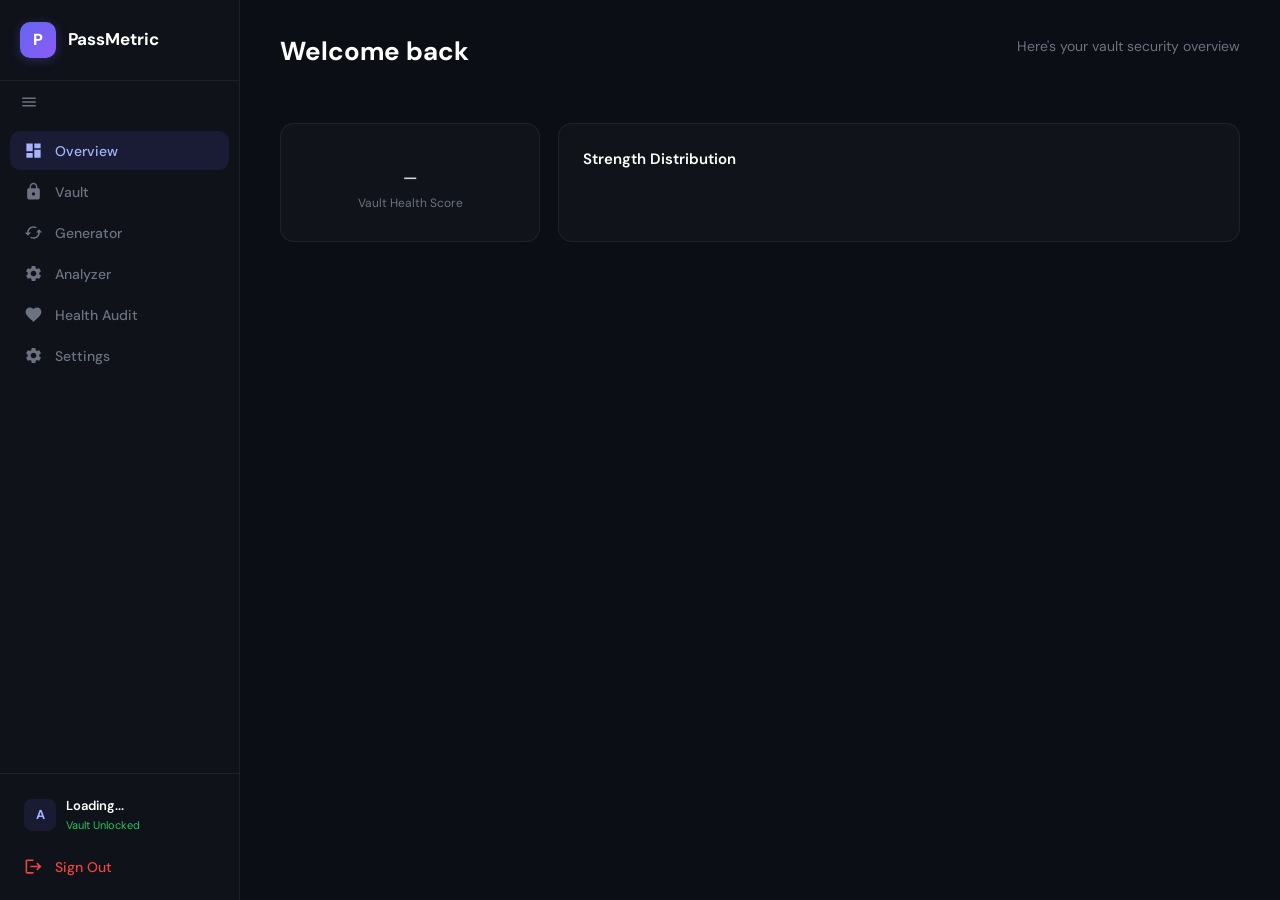
==== dashboard.html @ 85675482 "Add files via upload" ====
<!DOCTYPE html>
<html lang="en">
<head>
    <meta charset="UTF-8">
    <meta name="viewport" content="width=device-width, initial-scale=1.0">
    <title>PassMetric — Dashboard</title>
    <link rel="preconnect" href="https://fonts.googleapis.com">
    <link href="https://fonts.googleapis.com/css2?family=DM+Sans:ital,opsz,wght@0,9..40,300;0,9..40,400;0,9..40,500;0,9..40,600;0,9..40,700;0,9..40,800&family=JetBrains+Mono:wght@400;500;600&display=swap" rel="stylesheet">
    <link rel="stylesheet" href="dashboard.css">
</head>
<body>

    <!-- ═══════════════ SIDEBAR ═══════════════ -->
    <aside class="sidebar" id="sidebar">
        <div class="sidebar-logo">
            <div class="logo-icon">P</div>
            <span class="logo-text">PassMetric</span>
        </div>

        <button class="sidebar-toggle" id="sidebar-toggle" title="Toggle sidebar">
            <svg viewBox="0 0 24 24" width="18" height="18" fill="currentColor">
                <path d="M3 18h18v-2H3v2zm0-5h18v-2H3v2zm0-7v2h18V6H3z"/>
            </svg>
        </button>

        <nav class="sidebar-nav" id="sidebar-nav">
            <button class="nav-btn active" data-page="overview">
                <svg viewBox="0 0 24 24" width="19" height="19" fill="currentColor"><path d="M3 13h8V3H3v10zm0 8h8v-6H3v6zm10 0h8V11h-8v10zm0-18v6h8V3h-8z"/></svg>
                <span>Overview</span>
            </button>
            <button class="nav-btn" data-page="vault">
                <svg viewBox="0 0 24 24" width="19" height="19" fill="currentColor"><path d="M18 8h-1V6c0-2.76-2.24-5-5-5S7 3.24 7 6v2H6c-1.1 0-2 .9-2 2v10c0 1.1.9 2 2 2h12c1.1 0 2-.9 2-2V10c0-1.1-.9-2-2-2zm-6 9c-1.1 0-2-.9-2-2s.9-2 2-2 2 .9 2 2-.9 2-2 2zm3.1-9H8.9V6c0-1.71 1.39-3.1 3.1-3.1 1.71 0 3.1 1.39 3.1 3.1v2z"/></svg>
                <span>Vault</span>
            </button>
            <button class="nav-btn" data-page="generator">
                <svg viewBox="0 0 24 24" width="19" height="19" fill="currentColor"><path d="M19 8l-4 4h3c0 3.31-2.69 6-6 6-1.01 0-1.97-.25-2.8-.7l-1.46 1.46C8.97 19.54 10.43 20 12 20c4.42 0 8-3.58 8-8h3l-4-4zM6 12c0-3.31 2.69-6 6-6 1.01 0 1.97.25 2.8.7l1.46-1.46C15.03 4.46 13.57 4 12 4c-4.42 0-8 3.58-8 8H1l4 4 4-4H6z"/></svg>
                <span>Generator</span>
            </button>
            <button class="nav-btn" data-page="analyzer">
                <svg viewBox="0 0 24 24" width="19" height="19" fill="currentColor"><path d="M19.14 12.94c.04-.3.06-.61.06-.94 0-.32-.02-.64-.07-.94l2.03-1.58a.49.49 0 00.12-.61l-1.92-3.32a.49.49 0 00-.59-.22l-2.39.96c-.5-.38-1.03-.7-1.62-.94l-.36-2.54a.484.484 0 00-.48-.41h-3.84c-.24 0-.43.17-.47.41l-.36 2.54c-.59.24-1.13.57-1.62.94l-2.39-.96c-.22-.08-.47 0-.59.22L2.74 8.87c-.12.21-.08.47.12.61l2.03 1.58c-.05.3-.07.62-.07.94s.02.64.07.94l-2.03 1.58a.49.49 0 00-.12.61l1.92 3.32c.12.22.37.29.59.22l2.39-.96c.5.38 1.03.7 1.62.94l.36 2.54c.05.24.24.41.48.41h3.84c.24 0 .44-.17.47-.41l.36-2.54c.59-.24 1.13-.56 1.62-.94l2.39.96c.22.08.47 0 .59-.22l1.92-3.32c.12-.22.07-.47-.12-.61l-2.01-1.58zM12 15.6c-1.98 0-3.6-1.62-3.6-3.6s1.62-3.6 3.6-3.6 3.6 1.62 3.6 3.6-1.62 3.6-3.6 3.6z"/></svg>
                <span>Analyzer</span>
            </button>
            <button class="nav-btn" data-page="health">
                <svg viewBox="0 0 24 24" width="19" height="19" fill="currentColor"><path d="M12 21.35l-1.45-1.32C5.4 15.36 2 12.28 2 8.5 2 5.42 4.42 3 7.5 3c1.74 0 3.41.81 4.5 2.09C13.09 3.81 14.76 3 16.5 3 19.58 3 22 5.42 22 8.5c0 3.78-3.4 6.86-8.55 11.54L12 21.35z"/></svg>
                <span>Health Audit</span>
            </button>
            <button class="nav-btn" data-page="settings">
                <svg viewBox="0 0 24 24" width="19" height="19" fill="currentColor"><path d="M19.14 12.94c.04-.3.06-.61.06-.94 0-.32-.02-.64-.07-.94l2.03-1.58a.49.49 0 00.12-.61l-1.92-3.32a.49.49 0 00-.59-.22l-2.39.96c-.5-.38-1.03-.7-1.62-.94l-.36-2.54a.484.484 0 00-.48-.41h-3.84c-.24 0-.43.17-.47.41l-.36 2.54c-.59.24-1.13.57-1.62.94l-2.39-.96c-.22-.08-.47 0-.59.22L2.74 8.87c-.12.21-.08.47.12.61l2.03 1.58c-.05.3-.07.62-.07.94s.02.64.07.94l-2.03 1.58a.49.49 0 00-.12.61l1.92 3.32c.12.22.37.29.59.22l2.39-.96c.5.38 1.03.7 1.62.94l.36 2.54c.05.24.24.41.48.41h3.84c.24 0 .44-.17.47-.41l.36-2.54c.59-.24 1.13-.56 1.62-.94l2.39.96c.22.08.47 0 .59-.22l1.92-3.32c.12-.22.07-.47-.12-.61l-2.01-1.58zM12 15.6c-1.98 0-3.6-1.62-3.6-3.6s1.62-3.6 3.6-3.6 3.6 1.62 3.6 3.6-1.62 3.6-3.6 3.6z"/></svg>
                <span>Settings</span>
            </button>
        </nav>

        <div class="sidebar-footer">
            <div class="user-info" id="user-info">
                <div class="user-avatar" id="user-avatar">A</div>
                <div class="user-details">
                    <span class="user-email" id="user-email">Loading...</span>
                    <span class="user-status">Vault Unlocked</span>
                </div>
            </div>
            <button class="nav-btn signout-btn" id="signout-btn">
                <svg viewBox="0 0 24 24" width="19" height="19" fill="currentColor"><path d="M17 7l-1.41 1.41L18.17 11H8v2h10.17l-2.58 2.58L17 17l5-5zM4 5h8V3H4c-1.1 0-2 .9-2 2v14c0 1.1.9 2 2 2h8v-2H4V5z"/></svg>
                <span>Sign Out</span>
            </button>
        </div>
    </aside>


    <!-- ═══════════════ MAIN CONTENT ═══════════════ -->
    <main class="main-content" id="main-content">

        <!-- ─── OVERVIEW PAGE ─── -->
        <section class="page active" id="page-overview">
            <div class="page-header">
                <h2>Welcome back</h2>
                <p class="page-subtitle">Here's your vault security overview</p>
            </div>

            <div class="stats-grid" id="overview-stats">
                <!-- Filled by JS -->
            </div>

            <div class="overview-body">
                <div class="card health-ring-card">
                    <div class="score-ring-wrap" id="overview-ring">
                        <!-- SVG ring injected by JS -->
                    </div>
                    <div class="ring-label" id="overview-ring-label">—</div>
                    <div class="ring-sublabel">Vault Health Score</div>
                </div>

                <div class="card distribution-card">
                    <h4 class="card-title">Strength Distribution</h4>
                    <div id="overview-distribution">
                        <!-- Filled by JS -->
                    </div>
                    <div class="alert-box" id="overview-alert"></div>
                </div>
            </div>
        </section>


        <!-- ─── VAULT PAGE ─── -->
        <section class="page" id="page-vault">
            <div class="page-header">
                <div>
                    <h2>Password Vault</h2>
                    <p class="page-subtitle" id="vault-count">0 stored credentials</p>
                </div>
                <button class="btn btn-primary" id="vault-add-btn">
                    <svg viewBox="0 0 24 24" width="16" height="16" fill="currentColor"><path d="M19 13h-6v6h-2v-6H5v-2h6V5h2v6h6v2z"/></svg>
                    Add Password
                </button>
            </div>

            <div class="search-bar">
                <svg class="search-icon" viewBox="0 0 24 24" width="16" height="16" fill="currentColor"><path d="M15.5 14h-.79l-.28-.27C15.41 12.59 16 11.11 16 9.5 16 5.91 13.09 3 9.5 3S3 5.91 3 9.5 5.91 16 9.5 16c1.61 0 3.09-.59 4.23-1.57l.27.28v.79l5 4.99L20.49 19l-4.99-5zm-6 0C7.01 14 5 11.99 5 9.5S7.01 5 9.5 5 14 7.01 14 9.5 11.99 14 9.5 14z"/></svg>
                <input type="text" id="vault-search" placeholder="Search vault..." autocomplete="off">
            </div>

            <div class="entry-list" id="vault-list">
                <!-- Filled by JS -->
            </div>
        </section>


        <!-- ─── GENERATOR PAGE ─── -->
        <section class="page" id="page-generator">
            <div class="page-header">
                <h2>Password Generator</h2>
                <p class="page-subtitle">Generate cryptographically secure passwords</p>
            </div>

            <div class="gen-mode-toggle">
                <button class="mode-btn active" data-mode="password">Password</button>
                <button class="mode-btn" data-mode="passphrase">Passphrase</button>
            </div>

            <div class="card gen-output-card">
                <div class="gen-output" id="gen-output">—</div>
                <div class="strength-bar-wrap" id="gen-strength-bar"></div>
                <div class="gen-output-footer">
                    <span class="gen-strength-label" id="gen-strength-label">—</span>
                    <div class="gen-actions">
                        <button class="btn btn-secondary btn-sm" id="gen-copy-btn">
                            <svg viewBox="0 0 24 24" width="14" height="14" fill="currentColor"><path d="M16 1H4c-1.1 0-2 .9-2 2v14h2V3h12V1zm3 4H8c-1.1 0-2 .9-2 2v14c0 1.1.9 2 2 2h11c1.1 0 2-.9 2-2V7c0-1.1-.9-2-2-2zm0 16H8V7h11v14z"/></svg>
                            Copy
                        </button>
                        <button class="btn btn-primary btn-sm" id="gen-regen-btn">
                            <svg viewBox="0 0 24 24" width="14" height="14" fill="currentColor"><path d="M19 8l-4 4h3c0 3.31-2.69 6-6 6-1.01 0-1.97-.25-2.8-.7l-1.46 1.46C8.97 19.54 10.43 20 12 20c4.42 0 8-3.58 8-8h3l-4-4zM6 12c0-3.31 2.69-6 6-6 1.01 0 1.97.25 2.8.7l1.46-1.46C15.03 4.46 13.57 4 12 4c-4.42 0-8 3.58-8 8H1l4 4 4-4H6z"/></svg>
                            Regenerate
                        </button>
                    </div>
                </div>
            </div>

            <!-- Password options -->
            <div class="card gen-options" id="gen-password-opts">
                <h4 class="card-title">Options</h4>
                <div class="range-row">
                    <span class="range-label">Length</span>
                    <span class="range-value" id="gen-length-val">16</span>
                </div>
                <input type="range" id="gen-length" min="8" max="64" value="16" class="range-input">
                <label class="checkbox-row"><input type="checkbox" id="gen-upper" checked> Uppercase (A–Z)</label>
                <label class="checkbox-row"><input type="checkbox" id="gen-lower" checked> Lowercase (a–z)</label>
                <label class="checkbox-row"><input type="checkbox" id="gen-digits" checked> Digits (0–9)</label>
                <label class="checkbox-row"><input type="checkbox" id="gen-symbols" checked> Symbols (!@#$)</label>
                <button class="btn btn-primary btn-block" id="gen-go-password">Generate Password</button>
            </div>

            <!-- Passphrase options -->
            <div class="card gen-options hidden" id="gen-passphrase-opts">
                <h4 class="card-title">Options</h4>
                <div class="range-row">
                    <span class="range-label">Word Count</span>
                    <span class="range-value" id="gen-words-val">4</span>
                </div>
                <input type="range" id="gen-words" min="3" max="8" value="4" class="range-input">
                <div class="field">
                    <label class="field-label">Separator</label>
                    <input type="text" id="gen-separator" value="-" class="field-input field-input-sm">
                </div>
                <label class="checkbox-row"><input type="checkbox" id="gen-capitalize" checked> Capitalize Words</label>
                <label class="checkbox-row"><input type="checkbox" id="gen-addnum" checked> Append Number</label>
                <button class="btn btn-primary btn-block" id="gen-go-passphrase">Generate Passphrase</button>
            </div>
        </section>


        <!-- ─── ANALYZER PAGE ─── -->
        <section class="page" id="page-analyzer">
            <div class="page-header">
                <h2>Password Analyzer</h2>
                <p class="page-subtitle">Test any password's strength with rule-based &amp; ML analysis</p>
            </div>

            <div class="analyzer-input-row">
                <input type="text" id="analyzer-input" placeholder="Enter a password to analyze..." class="analyzer-field" autocomplete="off">
                <button class="btn btn-primary" id="analyzer-go-btn">Analyze</button>
            </div>

            <div id="analyzer-results" class="hidden">
                <div class="analyzer-body">
                    <div class="card analyzer-ring-card">
                        <div class="score-ring-wrap" id="analyzer-ring"></div>
                        <div class="ring-label" id="analyzer-ring-label">—</div>
                        <div class="analyzer-stats" id="analyzer-stats"></div>
                    </div>
                    <div class="analyzer-feedback" id="analyzer-feedback"></div>
                </div>
            </div>
        </section>


        <!-- ─── HEALTH AUDIT PAGE ─── -->
        <section class="page" id="page-health">
            <div class="page-header">
                <h2>Health Audit</h2>
                <p class="page-subtitle">Security assessment of all vault passwords</p>
            </div>

            <div class="stats-grid stats-grid-3" id="health-stats"></div>

            <div class="card audit-table-card">
                <div class="audit-table-header">
                    <span>Website</span>
                    <span>Username</span>
                    <span>Score</span>
                    <span>Strength</span>
                </div>
                <div id="audit-table-body"></div>
            </div>
        </section>


        <!-- ─── SETTINGS PAGE ─── -->
        <section class="page" id="page-settings">
            <div class="page-header">
                <h2>Settings</h2>
                <p class="page-subtitle">Manage your account and security preferences</p>
            </div>

            <!-- Account -->
            <div class="card settings-section">
                <h4 class="card-title">Account</h4>
                <div class="field">
                    <label class="field-label">Email Address</label>
                    <input type="email" id="settings-email" class="field-input" placeholder="your@email.com">
                </div>
                <button class="btn btn-secondary btn-sm" id="settings-email-btn">Update Email</button>
            </div>

            <!-- Master password -->
            <div class="card settings-section">
                <h4 class="card-title">Change Master Password</h4>
                <div class="field">
                    <label class="field-label">Current Master Password</label>
                    <input type="password" id="settings-cur-pwd" class="field-input">
                </div>
                <div class="field">
                    <label class="field-label">New Master Password</label>
                    <input type="password" id="settings-new-pwd" class="field-input">
                </div>
                <div class="field">
                    <label class="field-label">Confirm New Password</label>
                    <input type="password" id="settings-confirm-pwd" class="field-input">
                </div>
                <button class="btn btn-primary" id="settings-pwd-btn">Update Password</button>
            </div>

            <!-- Security -->
            <div class="card settings-section">
                <h4 class="card-title">Security</h4>
                <div class="field">
                    <label class="field-label">Auto-lock Vault</label>
                    <select id="settings-autolock" class="field-select">
                        <option value="5">5 minutes</option>
                        <option value="15" selected>15 minutes</option>
                        <option value="30">30 minutes</option>
                        <option value="60">1 hour</option>
                        <option value="never">Never</option>
                    </select>
                </div>
                <div class="field">
                    <label class="field-label">Clear Clipboard After</label>
                    <select id="settings-clipboard" class="field-select">
                        <option value="10">10 seconds</option>
                        <option value="30" selected>30 seconds</option>
                        <option value="60">60 seconds</option>
                        <option value="never">Never</option>
                    </select>
                </div>
            </div>

    
            <!-- Danger zone -->
            <div class="card settings-section danger-zone">
                <h4 class="card-title danger-title">Danger Zone</h4>
                <p class="settings-desc">Permanently delete your account and all vault data. This action cannot be undone.</p>
                <button class="btn btn-danger btn-sm" id="settings-delete-btn">Delete Account</button>
                <button class="btn btn-danger btn-sm" id="settings-clear-btn">Clear Vaults</button>
            </div>
        </section>

    </main>


    <!-- ═══════════════ MODALS ═══════════════ -->

    <!-- Add / Edit entry modal -->
    <div class="modal-overlay hidden" id="modal-entry">
        <div class="modal">
            <div class="modal-header">
                <h3 id="modal-entry-title">Add Password</h3>
                <button class="modal-close" data-close="modal-entry">&times;</button>
            </div>
            <div class="modal-body">
                <div class="field">
                    <label class="field-label">Website</label>
                    <input type="text" id="entry-website" class="field-input" placeholder="e.g. github.com">
                </div>
                <div class="field">
                    <label class="field-label">Username / Email</label>
                    <input type="text" id="entry-username" class="field-input" placeholder="e.g. alex@email.com">
                </div>
                <div class="field">
                    <label class="field-label">Password</label>
                    <input type="text" id="entry-password" class="field-input mono" placeholder="Enter password" autocomplete="off">
                </div>
                <div class="field">
                    <label class="field-label">Notes (optional)</label>
                    <input type="text" id="entry-notes" class="field-input" placeholder="Any notes...">
                </div>
                <div class="modal-actions">
                    <button class="btn btn-secondary" data-close="modal-entry">Cancel</button>
                    <button class="btn btn-primary" id="entry-save-btn">Add to Vault</button>
                </div>
            </div>
        </div>
    </div>

    <!-- Delete confirm modal -->
    <div class="modal-overlay hidden" id="modal-delete">
        <div class="modal modal-sm">
            <div class="modal-header">
                <h3>Delete Entry</h3>
                <button class="modal-close" data-close="modal-delete">&times;</button>
            </div>
            <div class="modal-body">
                <p class="modal-text">Are you sure you want to delete the entry for <strong id="delete-target">—</strong>? This action cannot be undone.</p>
                <div class="modal-actions">
                    <button class="btn btn-secondary" data-close="modal-delete">Cancel</button>
                    <button class="btn btn-danger" id="delete-confirm-btn">Delete</button>
                </div>
            </div>
        </div>
    </div>

    <!-- Sign out confirm modal -->
    <div class="modal-overlay hidden" id="modal-signout">
        <div class="modal modal-sm">
            <div class="modal-header">
                <h3>Sign Out</h3>
                <button class="modal-close" data-close="modal-signout">&times;</button>
            </div>
            <div class="modal-body">
                <div class="signout-info">
                    <div class="signout-icon">
                        <svg viewBox="0 0 24 24" width="24" height="24" fill="currentColor"><path d="M17 7l-1.41 1.41L18.17 11H8v2h10.17l-2.58 2.58L17 17l5-5zM4 5h8V3H4c-1.1 0-2 .9-2 2v14c0 1.1.9 2 2 2h8v-2H4V5z"/></svg>
                    </div>
                    <div>
                        <p class="modal-text">Are you sure you want to sign out?</p>
                        <p class="modal-subtext">Your vault will be locked and the encryption key cleared from memory.</p>
                    </div>
                </div>
                <div class="modal-actions">
                    <button class="btn btn-secondary" data-close="modal-signout">Cancel</button>
                    <button class="btn btn-danger" id="signout-confirm-btn">Sign Out</button>
                </div>
            </div>
        </div>
    </div>
    
    <!-- Clear Vaults confirm modal -->
    <div class="modal-overlay hidden" id="modal-clear">
        <div class="modal modal-sm">
            <div class="modal-header">
                <h3>Clear Vaults</h3>
                <button class="modal-close" data-close="modal-clear">&times;</button>
            </div>
            <div class="modal-body">
                <p class="modal-text">Are you sure you want to clear all vault entries?</p>
                <p class="modal-subtext">This action cannot be undone.</p>
                <div class="modal-actions">
                    <button class="btn btn-secondary" data-close="modal-clear">Cancel</button>
                    <button class="btn btn-danger" id="clear-confirm-btn">Clear Vaults</button>
                </div>
            </div>
        </div>
    </div>

    <!-- Sign out confirm modal -->
    <div class="modal-overlay hidden" id="modal-signout">
        <div class="modal modal-sm">
            <div class="modal-header">
                <h3>Sign Out</h3>
                <button class="modal-close" data-close="modal-signout">&times;</button>
            </div>
            <div class="modal-body">
                <div class="signout-info">
                    <div class="signout-icon">
                        <svg viewBox="0 0 24 24" width="24" height="24" fill="currentColor"><path d="M17 7l-1.41 1.41L18.17 11H8v2h10.17l-2.58 2.58L17 17l5-5zM4 5h8V3H4c-1.1 0-2 .9-2 2v14c0 1.1.9 2 2 2h8v-2H4V5z"/></svg>
                    </div>
                    <div>
                        <p class="modal-text">Are you sure you want to sign out?</p>
                        <p class="modal-subtext">Your vault will be locked and the encryption key cleared from memory.</p>
                    </div>
                </div>
                <div class="modal-actions">
                    <button class="btn btn-secondary" data-close="modal-signout">Cancel</button>
                    <button class="btn btn-danger" id="signout-confirm-btn">Sign Out</button>


    <!-- Toast notification -->
    <div id="toast" class="toast"></div>


    <!-- Scripts — api.js is your existing helper -->
    <script src="js/api.js"></script>
    <script src="js/dashboard.js"></script>
</body>
</html>
---- dashboard.css ----
/* ═══════════════════════════════════════════════════════════════════════
   PassMetric Dashboard — Styles
   Aesthetic: dark vault / security terminal — refined & distinctive
   ═══════════════════════════════════════════════════════════════════════ */

/* ─── Variables ─────────────────────────────────────────────────────── */
:root {
    --bg-root:        #0b0e14;
    --bg-sidebar:     #0f1219;
    --bg-card:        rgba(255,255,255,0.025);
    --bg-card-hover:  rgba(255,255,255,0.045);
    --bg-input:       rgba(255,255,255,0.04);
    --border:         rgba(255,255,255,0.06);
    --border-focus:   #6366f1;

    --text-primary:   #ffffff;
    --text-secondary: #d1d5db;
    --text-muted:     #6b7280;
    --text-faint:     #4b5563;

    --accent:         #6366f1;
    --accent-hover:   #818cf8;
    --accent-glow:    rgba(99,102,241,0.12);

    --str-very-strong: #22c55e;
    --str-strong:      #84cc16;
    --str-medium:      #eab308;
    --str-weak:        #f97316;
    --str-very-weak:   #ef4444;

    --radius-sm: 8px;
    --radius-md: 12px;
    --radius-lg: 14px;

    --font-body:  'DM Sans', system-ui, sans-serif;
    --font-mono:  'JetBrains Mono', 'Fira Code', monospace;

    --sidebar-width: 240px;
    --sidebar-collapsed: 68px;
    --transition: 0.25s cubic-bezier(0.4, 0, 0.2, 1);
}


/* ─── Reset & Base ──────────────────────────────────────────────────── */
*, *::before, *::after { box-sizing: border-box; margin: 0; padding: 0; }

html, body {
    height: 100%;
    background: var(--bg-root);
    color: var(--text-secondary);
    font-family: var(--font-body);
    font-size: 14px;
    line-height: 1.5;
    -webkit-font-smoothing: antialiased;
    overflow: hidden;
}

body { display: flex; }

::-webkit-scrollbar { width: 5px; }
::-webkit-scrollbar-track { background: transparent; }
::-webkit-scrollbar-thumb { background: rgba(255,255,255,0.08); border-radius: 4px; }

::selection { background: rgba(99,102,241,0.3); color: #fff; }


/* ─── Animations ────────────────────────────────────────────────────── */
@keyframes fadeIn   { from { opacity: 0; transform: translateY(8px); } to { opacity: 1; transform: none; } }
@keyframes slideUp  { from { opacity: 0; transform: translateY(16px); } to { opacity: 1; transform: none; } }
@keyframes toastIn  { from { opacity: 0; transform: translateX(-50%) translateY(12px); } to { opacity: 1; transform: translateX(-50%) none; } }
@keyframes toastOut { from { opacity: 1; } to { opacity: 0; transform: translateX(-50%) translateY(12px); } }
@keyframes pulse    { 0%,100% { opacity: 1; } 50% { opacity: 0.5; } }


/* ═══════════════════════════════════════════════════════════════════════
   SIDEBAR
   ═══════════════════════════════════════════════════════════════════════ */
.sidebar {
    width: var(--sidebar-width);
    flex-shrink: 0;
    background: var(--bg-sidebar);
    border-right: 1px solid var(--border);
    display: flex;
    flex-direction: column;
    transition: width var(--transition);
    overflow: hidden;
    z-index: 10;
}
.sidebar.collapsed { width: var(--sidebar-collapsed); }

/* Logo */
.sidebar-logo {
    display: flex;
    align-items: center;
    gap: 12px;
    padding: 22px 20px;
    border-bottom: 1px solid var(--border);
    white-space: nowrap;
}
.sidebar.collapsed .sidebar-logo { padding: 22px 16px; justify-content: center; }

.logo-icon {
    width: 36px; height: 36px;
    border-radius: 10px;
    background: linear-gradient(135deg, #6366f1 0%, #8b5cf6 100%);
    display: flex; align-items: center; justify-content: center;
    font-weight: 800; font-size: 16px; color: #fff;
    flex-shrink: 0;
    box-shadow: 0 2px 12px rgba(99,102,241,0.3);
}
.logo-text {
    font-size: 17px; font-weight: 700; color: var(--text-primary);
}
.sidebar.collapsed .logo-text { display: none; }

/* Toggle */
.sidebar-toggle {
    background: none; border: none; color: var(--text-muted);
    cursor: pointer; padding: 12px 20px;
    display: flex; align-items: center;
    transition: color 0.2s;
}
.sidebar-toggle:hover { color: var(--text-secondary); }
.sidebar.collapsed .sidebar-toggle { justify-content: center; padding: 12px; }

/* Nav */
.sidebar-nav {
    flex: 1;
    display: flex; flex-direction: column; gap: 2px;
    padding: 8px 10px;
    overflow-y: auto;
}

.nav-btn {
    display: flex; align-items: center; gap: 12px;
    width: 100%;
    padding: 10px 14px;
    border: none;
    border-radius: 10px;
    background: transparent;
    color: var(--text-muted);
    font-size: 14px; font-weight: 500;
    font-family: var(--font-body);
    cursor: pointer;
    transition: all 0.15s;
    white-space: nowrap;
}
.nav-btn:hover { background: rgba(255,255,255,0.04); color: var(--text-secondary); }
.nav-btn.active { background: var(--accent-glow); color: #a5b4fc; }
.sidebar.collapsed .nav-btn { justify-content: center; padding: 10px 0; }
.sidebar.collapsed .nav-btn span { display: none; }

/* Sign-out */
.signout-btn { color: var(--str-very-weak) !important; }
.signout-btn:hover { background: rgba(239,68,68,0.08) !important; }

/* Footer */
.sidebar-footer {
    padding: 14px 10px;
    border-top: 1px solid var(--border);
}
.user-info {
    display: flex; align-items: center; gap: 10px;
    padding: 8px 14px; margin-bottom: 6px;
}
.sidebar.collapsed .user-info { display: none; }

.user-avatar {
    width: 32px; height: 32px; border-radius: 8px;
    background: var(--accent-glow); color: #a5b4fc;
    display: flex; align-items: center; justify-content: center;
    font-weight: 700; font-size: 13px; flex-shrink: 0;
}
.user-email { font-size: 13px; font-weight: 600; color: var(--text-primary); display: block; }
.user-status { font-size: 11px; color: var(--str-very-strong); display: block; margin-top: 1px; }
.user-details { overflow: hidden; }


/* ═══════════════════════════════════════════════════════════════════════
   MAIN CONTENT
   ═══════════════════════════════════════════════════════════════════════ */
.main-content {
    flex: 1;
    overflow-y: auto;
    padding: 32px 40px 60px;
}

.page { display: none; animation: fadeIn 0.3s ease; }
.page.active { display: block; }

.page-header {
    display: flex; justify-content: space-between; align-items: flex-start;
    margin-bottom: 26px; flex-wrap: wrap; gap: 12px;
}
.page-header h2 { font-size: 26px; font-weight: 700; color: var(--text-primary); }
.page-subtitle { color: var(--text-muted); font-size: 14px; margin-top: 4px; }


/* ─── Cards ─────────────────────────────────────────────────────────── */
.card {
    background: var(--bg-card);
    border: 1px solid var(--border);
    border-radius: var(--radius-lg);
    padding: 24px;
}
.card-title { font-size: 15px; font-weight: 600; color: var(--text-primary); margin-bottom: 18px; }


/* ─── Stats Grid ────────────────────────────────────────────────────── */
.stats-grid {
    display: grid;
    grid-template-columns: repeat(auto-fit, minmax(200px, 1fr));
    gap: 14px;
    margin-bottom: 26px;
}
.stats-grid-3 { grid-template-columns: repeat(3, 1fr); }

.stat-card {
    background: var(--bg-card); border: 1px solid var(--border);
    border-radius: var(--radius-lg); padding: 18px 20px;
    display: flex; align-items: center; gap: 14px;
    animation: fadeIn 0.4s ease both;
}
.stat-card:nth-child(2) { animation-delay: 0.05s; }
.stat-card:nth-child(3) { animation-delay: 0.10s; }
.stat-card:nth-child(4) { animation-delay: 0.15s; }

.stat-icon {
    width: 42px; height: 42px; border-radius: 10px;
    display: flex; align-items: center; justify-content: center;
    flex-shrink: 0;
}
.stat-value { font-size: 24px; font-weight: 700; color: var(--text-primary); line-height: 1; }
.stat-label { font-size: 12px; color: var(--text-muted); margin-top: 3px; }


/* ─── Strength bar ──────────────────────────────────────────────────── */
.strength-bar-wrap { display: flex; align-items: center; gap: 10px; }
.strength-bar-track {
    flex: 1; height: 6px;
    background: rgba(255,255,255,0.06);
    border-radius: 3px; overflow: hidden;
}
.strength-bar-fill {
    height: 100%; border-radius: 3px;
    transition: width 0.6s ease, background 0.4s;
}
.strength-bar-score {
    font-size: 12px; font-weight: 600;
    min-width: 28px; text-align: right;
}


/* ─── Score Ring ─────────────────────────────────────────────────────── */
.score-ring-wrap { display: flex; justify-content: center; margin-bottom: 14px; }
.ring-label { text-align: center; font-size: 16px; font-weight: 600; }
.ring-sublabel { text-align: center; font-size: 12px; color: var(--text-muted); margin-top: 4px; }


/* ═══════════════════════════════════════════════════════════════════════
   OVERVIEW
   ═══════════════════════════════════════════════════════════════════════ */
.overview-body {
    display: grid;
    grid-template-columns: 260px 1fr;
    gap: 18px;
}
.health-ring-card {
    display: flex; flex-direction: column; align-items: center;
    padding: 28px;
}
.distribution-card { padding: 24px; }

.dist-row { margin-bottom: 18px; }
.dist-row-header { display: flex; justify-content: space-between; margin-bottom: 6px; }
.dist-row-label { font-size: 13px; color: var(--text-secondary); }
.dist-row-count { font-size: 13px; font-weight: 600; }
.dist-bar-track { height: 8px; background: rgba(255,255,255,0.04); border-radius: 4px; overflow: hidden; }
.dist-bar-fill { height: 100%; border-radius: 4px; transition: width 0.8s ease; }

.alert-box {
    margin-top: 20px; padding: 13px 16px;
    border-radius: 10px; font-size: 13px; font-weight: 600;
}
.alert-box.danger  { background: rgba(239,68,68,0.06); border: 1px solid rgba(239,68,68,0.12); color: #f87171; }
.alert-box.success { background: rgba(34,197,94,0.06); border: 1px solid rgba(34,197,94,0.12); color: #22c55e; }


/* ═══════════════════════════════════════════════════════════════════════
   VAULT
   ═══════════════════════════════════════════════════════════════════════ */
.search-bar {
    position: relative; margin-bottom: 18px;
}
.search-icon {
    position: absolute; left: 14px; top: 50%; transform: translateY(-50%);
    color: var(--text-muted); pointer-events: none;
}
.search-bar input {
    width: 100%; padding: 11px 14px 11px 40px;
    background: var(--bg-input); border: 1px solid var(--border);
    border-radius: var(--radius-md); color: var(--text-primary);
    font-size: 14px; font-family: var(--font-body);
    outline: none; transition: border-color 0.2s;
}
.search-bar input:focus { border-color: var(--border-focus); }

.entry-list { display: flex; flex-direction: column; gap: 6px; }

.entry-row {
    background: var(--bg-card); border: 1px solid var(--border);
    border-radius: var(--radius-md);
    padding: 14px 18px;
    display: flex; align-items: center; gap: 14px;
    transition: background 0.15s;
}
.entry-row:hover { background: var(--bg-card-hover); }

.entry-favicon {
    width: 38px; height: 38px; border-radius: 10px;
    display: flex; align-items: center; justify-content: center;
    font-size: 15px; font-weight: 700; flex-shrink: 0;
}
.entry-info { flex: 1; min-width: 0; }
.entry-website { font-size: 14px; font-weight: 600; color: var(--text-primary); }
.entry-username { font-size: 12px; color: var(--text-muted); margin-top: 1px; }

.entry-password {
    font-family: var(--font-mono); font-size: 13px;
    color: var(--text-muted); min-width: 110px; letter-spacing: 0.5px;
    user-select: all;
}

.entry-score { width: 80px; }

.entry-actions { display: flex; gap: 2px; flex-shrink: 0; }
.entry-actions button {
    background: none; border: none; color: var(--text-muted);
    cursor: pointer; padding: 6px; border-radius: 6px;
    transition: color 0.15s, background 0.15s;
    display: flex; align-items: center;
}
.entry-actions button:hover { color: var(--text-secondary); background: rgba(255,255,255,0.05); }
.entry-actions button.copied { color: var(--str-very-strong); }

.entry-empty { text-align: center; padding: 48px 20px; color: var(--text-muted); }


/* ═══════════════════════════════════════════════════════════════════════
   GENERATOR
   ═══════════════════════════════════════════════════════════════════════ */
.gen-mode-toggle {
    display: flex; gap: 4px; margin-bottom: 22px;
    background: var(--bg-input); border-radius: 10px; padding: 4px;
    width: fit-content;
}
.mode-btn {
    padding: 8px 22px; border-radius: 8px; border: none;
    font-size: 13px; font-weight: 600; cursor: pointer;
    font-family: var(--font-body);
    background: transparent; color: var(--text-muted);
    transition: all 0.15s;
}
.mode-btn.active { background: var(--accent-glow); color: #a5b4fc; }

.gen-output-card { margin-bottom: 22px; }
.gen-output {
    font-family: var(--font-mono); font-size: 20px; font-weight: 500;
    color: var(--text-primary); letter-spacing: 0.8px;
    word-break: break-all; margin-bottom: 16px; min-height: 30px;
    line-height: 1.5;
}
.gen-output-footer {
    display: flex; justify-content: space-between; align-items: center;
    margin-top: 12px; flex-wrap: wrap; gap: 8px;
}
.gen-strength-label { font-size: 13px; font-weight: 600; }
.gen-actions { display: flex; gap: 8px; }

.gen-options h4 { margin-bottom: 16px; }

.range-row {
    display: flex; justify-content: space-between; margin-bottom: 8px;
}
.range-label { font-size: 13px; color: var(--text-secondary); }
.range-value { font-size: 13px; font-weight: 700; color: #a5b4fc; }

.range-input {
    width: 100%; margin-bottom: 18px; accent-color: var(--accent);
    height: 4px;
}

.checkbox-row {
    display: flex; align-items: center; gap: 10px;
    margin-bottom: 12px; cursor: pointer;
    font-size: 14px; color: var(--text-secondary);
}
.checkbox-row input { accent-color: var(--accent); width: 16px; height: 16px; }


/* ═══════════════════════════════════════════════════════════════════════
   ANALYZER
   ═══════════════════════════════════════════════════════════════════════ */
.analyzer-input-row { display: flex; gap: 12px; margin-bottom: 26px; }
.analyzer-field {
    flex: 1; padding: 12px 16px;
    background: var(--bg-input); border: 1px solid var(--border);
    border-radius: var(--radius-md); color: var(--text-primary);
    font-size: 15px; font-family: var(--font-mono);
    outline: none; transition: border-color 0.2s;
}
.analyzer-field:focus { border-color: var(--border-focus); }

.analyzer-body {
    display: grid; grid-template-columns: 240px 1fr; gap: 18px;
}
.analyzer-ring-card {
    display: flex; flex-direction: column; align-items: center; padding: 26px;
}
.analyzer-stats {
    display: grid; grid-template-columns: 1fr 1fr; gap: 8px; width: 100%; margin-top: 14px;
}
.analyzer-stat {
    text-align: center; padding: 8px;
    background: var(--bg-card); border-radius: var(--radius-sm);
}
.analyzer-stat-val { font-size: 14px; font-weight: 700; color: var(--text-primary); }
.analyzer-stat-lbl { font-size: 11px; color: var(--text-muted); margin-top: 2px; }

.analyzer-feedback { display: flex; flex-direction: column; gap: 12px; }

.feedback-block {
    border-radius: var(--radius-md); padding: 16px;
}
.feedback-block.issues   { background: rgba(239,68,68,0.06); border: 1px solid rgba(239,68,68,0.15); }
.feedback-block.warnings { background: rgba(234,179,8,0.06); border: 1px solid rgba(234,179,8,0.15); }
.feedback-block.recs     { background: rgba(99,102,241,0.06); border: 1px solid rgba(99,102,241,0.15); }

.feedback-title { font-size: 13px; font-weight: 600; margin-bottom: 8px; }
.feedback-title.issues   { color: #f87171; }
.feedback-title.warnings { color: #eab308; }
.feedback-title.recs     { color: #a5b4fc; }

.feedback-item { font-size: 13px; margin-bottom: 4px; }
.feedback-block.issues .feedback-item   { color: #fca5a5; }
.feedback-block.warnings .feedback-item { color: #fde68a; }
.feedback-block.recs .feedback-item     { color: #c7d2fe; }


/* ═══════════════════════════════════════════════════════════════════════
   HEALTH AUDIT
   ═══════════════════════════════════════════════════════════════════════ */
.audit-table-card { padding: 0; overflow: hidden; }
.audit-table-header, .audit-table-row {
    display: grid;
    grid-template-columns: 2fr 1.5fr 120px 1fr;
    gap: 12px; padding: 14px 20px;
}
.audit-table-header {
    border-bottom: 1px solid var(--border);
    font-size: 12px; font-weight: 600; color: var(--text-muted);
    text-transform: uppercase; letter-spacing: 0.8px;
}
.audit-table-row {
    border-bottom: 1px solid rgba(255,255,255,0.03);
    align-items: center;
}
.audit-table-row:last-child { border-bottom: none; }
.audit-website { font-size: 14px; color: var(--text-primary); font-weight: 500; }
.audit-user { font-size: 13px; color: var(--text-muted); }
.audit-strength { font-size: 12px; font-weight: 600; text-transform: capitalize; }


/* ═══════════════════════════════════════════════════════════════════════
   SETTINGS
   ═══════════════════════════════════════════════════════════════════════ */
.settings-section { margin-bottom: 18px; }
.settings-desc { font-size: 13px; color: var(--text-muted); margin-bottom: 14px; }
.ml-row { display: flex; align-items: center; gap: 14px; flex-wrap: wrap; }
.ml-status { font-size: 12px; color: var(--str-medium); }

.danger-zone { background: rgba(239,68,68,0.03); border-color: rgba(239,68,68,0.12); }
.danger-title { color: #f87171 !important; }


/* ═══════════════════════════════════════════════════════════════════════
   BUTTONS
   ═══════════════════════════════════════════════════════════════════════ */
.btn {
    display: inline-flex; align-items: center; gap: 8px;
    border: none; border-radius: 10px;
    font-weight: 600; font-family: var(--font-body);
    cursor: pointer; transition: all 0.15s;
    padding: 10px 18px; font-size: 14px;
    white-space: nowrap;
}
.btn-sm  { padding: 7px 14px; font-size: 12px; border-radius: 8px; }
.btn-block { width: 100%; justify-content: center; margin-top: 8px; }

.btn-primary {
    background: linear-gradient(135deg, #6366f1 0%, #7c3aed 100%);
    color: #fff; box-shadow: 0 2px 10px rgba(99,102,241,0.25);
}
.btn-primary:hover { box-shadow: 0 4px 18px rgba(99,102,241,0.35); filter: brightness(1.08); }

.btn-secondary {
    background: rgba(255,255,255,0.06); color: var(--text-secondary);
    border: 1px solid var(--border);
}
.btn-secondary:hover { background: rgba(255,255,255,0.09); }

.btn-danger {
    background: rgba(239,68,68,0.12); color: #f87171;
    border: 1px solid rgba(239,68,68,0.18);
}
.btn-danger:hover { background: rgba(239,68,68,0.2); }

.btn-ghost { background: transparent; color: var(--text-muted); }
.btn-ghost:hover { color: var(--text-secondary); }


/* ═══════════════════════════════════════════════════════════════════════
   FORM FIELDS
   ═══════════════════════════════════════════════════════════════════════ */
.field { margin-bottom: 16px; }
.field-label {
    display: block; font-size: 13px; color: var(--text-muted);
    font-weight: 500; margin-bottom: 6px;
}
.field-input, .field-select {
    width: 100%; padding: 10px 14px;
    background: var(--bg-input); border: 1px solid var(--border);
    border-radius: 10px; color: var(--text-primary);
    font-size: 14px; font-family: var(--font-body);
    outline: none; transition: border-color 0.2s;
}
.field-input:focus, .field-select:focus { border-color: var(--border-focus); }
.field-input.mono { font-family: var(--font-mono); }
.field-input-sm { width: 80px; }

.field-select { appearance: none; cursor: pointer; }
.field-select option { background: #1a1f2e; color: #fff; }


/* ═══════════════════════════════════════════════════════════════════════
   MODALS
   ═══════════════════════════════════════════════════════════════════════ */
.modal-overlay {
    position: fixed; inset: 0; z-index: 100;
    background: rgba(0,0,0,0.55); backdrop-filter: blur(4px);
    display: flex; align-items: center; justify-content: center;
    padding: 20px;
}
.modal-overlay.hidden { display: none; }

.modal {
    background: #151921; border: 1px solid var(--border);
    border-radius: 16px; width: 100%; max-width: 480px;
    max-height: 85vh; overflow: auto;
    box-shadow: 0 24px 64px rgba(0,0,0,0.5);
    animation: slideUp 0.25s ease;
}
.modal-sm { max-width: 420px; }

.modal-header {
    display: flex; justify-content: space-between; align-items: center;
    padding: 18px 24px; border-bottom: 1px solid var(--border);
}
.modal-header h3 { font-size: 17px; font-weight: 600; color: var(--text-primary); }
.modal-close {
    background: none; border: none; color: var(--text-muted);
    font-size: 22px; cursor: pointer; padding: 0; line-height: 1;
}
.modal-close:hover { color: var(--text-secondary); }

.modal-body { padding: 22px 24px; }
.modal-text { font-size: 14px; color: var(--text-secondary); margin-bottom: 18px; }
.modal-text strong { color: var(--text-primary); }
.modal-subtext { font-size: 13px; color: var(--text-muted); margin-top: 4px; }
.modal-actions { display: flex; gap: 10px; justify-content: flex-end; margin-top: 8px; }

.signout-info { display: flex; align-items: flex-start; gap: 14px; margin-bottom: 18px; }
.signout-icon {
    width: 48px; height: 48px; border-radius: 12px; flex-shrink: 0;
    background: rgba(239,68,68,0.1); color: #f87171;
    display: flex; align-items: center; justify-content: center;
}


/* ═══════════════════════════════════════════════════════════════════════
   TOAST
   ═══════════════════════════════════════════════════════════════════════ */
.toast {
    position: fixed; bottom: 24px; left: 50%; transform: translateX(-50%);
    padding: 12px 24px; border-radius: 10px;
    font-size: 14px; font-weight: 500; color: #fff;
    z-index: 200; pointer-events: none;
    opacity: 0; transition: opacity 0.3s;
    box-shadow: 0 6px 28px rgba(0,0,0,0.4);
}
.toast.show { opacity: 1; animation: toastIn 0.3s ease; }
.toast.hide { animation: toastOut 0.3s ease forwards; }
.toast.success { background: #166534; }
.toast.error   { background: #991b1b; }
.toast.info    { background: #1e3a5f; }


/* ─── Utility ───────────────────────────────────────────────────────── */
.hidden { display: none !important; }

.loading-placeholder {
    animation: pulse 1.5s infinite;
    color: var(--text-muted); text-align: center; padding: 40px;
}


/* ═══════════════════════════════════════════════════════════════════════
   RESPONSIVE
   ═══════════════════════════════════════════════════════════════════════ */
@media (max-width: 900px) {
    .overview-body  { grid-template-columns: 1fr; }
    .analyzer-body  { grid-template-columns: 1fr; }
    .stats-grid-3   { grid-template-columns: 1fr 1fr; }
    .audit-table-header, .audit-table-row { grid-template-columns: 1.5fr 1fr 80px; }
    .audit-table-header span:last-child, .audit-table-row > :last-child { display: none; }
}
@media (max-width: 700px) {
    .main-content { padding: 20px 16px 40px; }
    .sidebar { position: fixed; left: 0; top: 0; bottom: 0; z-index: 50; }
    .sidebar.collapsed + .main-content { margin-left: var(--sidebar-collapsed); }
}
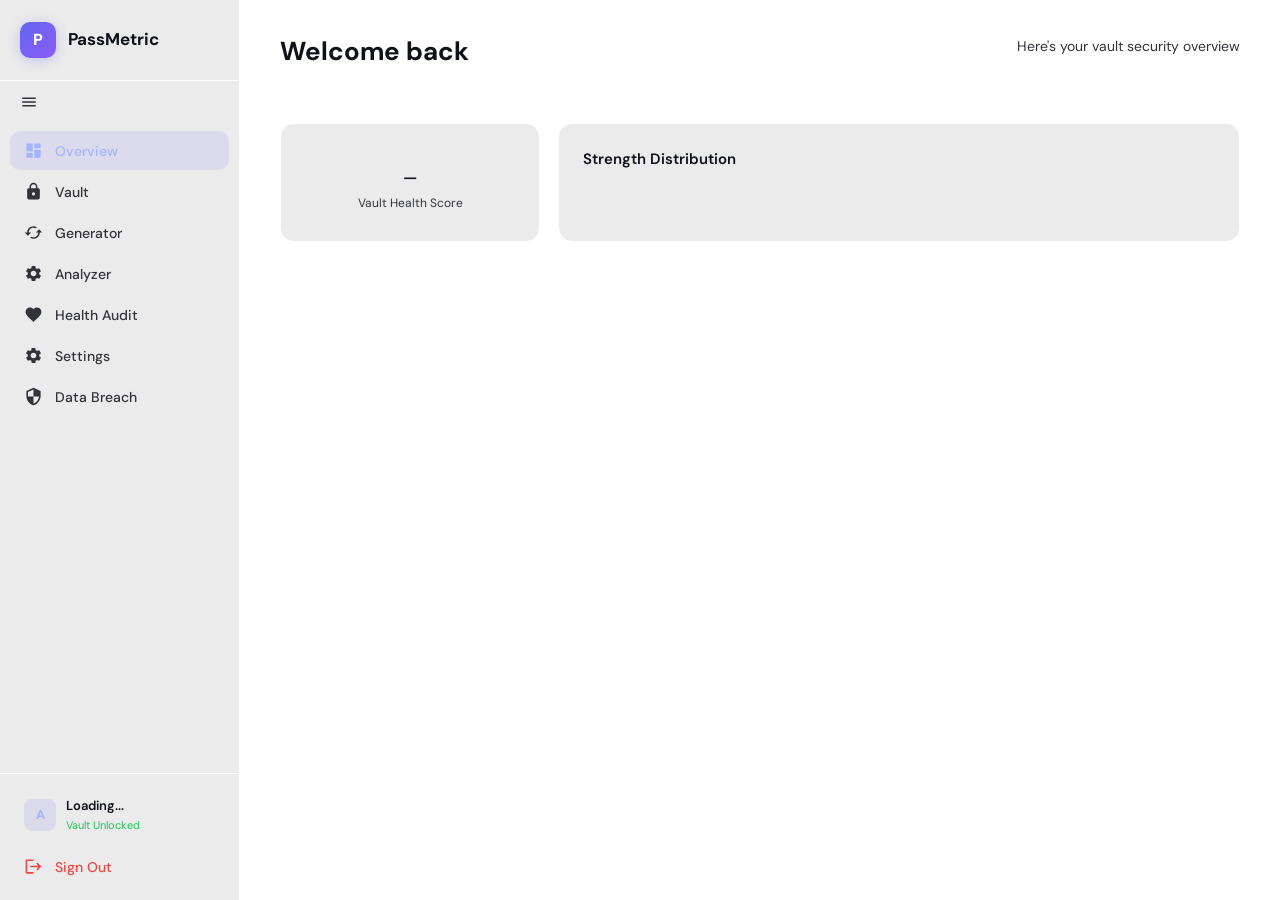
==== commit fd268780: "Add files via upload" ====
--- a/dashboard.html
+++ b/dashboard.html
@@ -47,6 +47,14 @@
             <button class="nav-btn" data-page="settings">
                 <svg viewBox="0 0 24 24" width="19" height="19" fill="currentColor"><path d="M19.14 12.94c.04-.3.06-.61.06-.94 0-.32-.02-.64-.07-.94l2.03-1.58a.49.49 0 00.12-.61l-1.92-3.32a.49.49 0 00-.59-.22l-2.39.96c-.5-.38-1.03-.7-1.62-.94l-.36-2.54a.484.484 0 00-.48-.41h-3.84c-.24 0-.43.17-.47.41l-.36 2.54c-.59.24-1.13.57-1.62.94l-2.39-.96c-.22-.08-.47 0-.59.22L2.74 8.87c-.12.21-.08.47.12.61l2.03 1.58c-.05.3-.07.62-.07.94s.02.64.07.94l-2.03 1.58a.49.49 0 00-.12.61l1.92 3.32c.12.22.37.29.59.22l2.39-.96c.5.38 1.03.7 1.62.94l.36 2.54c.05.24.24.41.48.41h3.84c.24 0 .44-.17.47-.41l.36-2.54c.59-.24 1.13-.56 1.62-.94l2.39.96c.22.08.47 0 .59-.22l1.92-3.32c.12-.22.07-.47-.12-.61l-2.01-1.58zM12 15.6c-1.98 0-3.6-1.62-3.6-3.6s1.62-3.6 3.6-3.6 3.6 1.62 3.6 3.6-1.62 3.6-3.6 3.6z"/></svg>
                 <span>Settings</span>
+            </button>
+
+            <button class="nav-btn" data-page="breach">
+                <svg viewBox="0 0 24 24" width="19" height="19" fill="currentColor">
+                    <path d="M12 1L3 5v6c0 5.55 3.84 10.74 9 12 5.16-1.26 9-6.45
+                    9-12V5l-9-4zm0 10.99h7c-.53 4.12-3.28 7.79-7 8.94V12H5V6.3l7-3.11v8.8z"/>
+                </svg>
+                <span>Data Breach</span>
             </button>
         </nav>
 
@@ -209,6 +217,7 @@
                     </div>
                     <div class="analyzer-feedback" id="analyzer-feedback"></div>
                 </div>
+            <div id="analyzer-breach" class="hidden" style="margin-top: 16px;"></div>
             </div>
         </section>
 
@@ -232,6 +241,44 @@
                 <div id="audit-table-body"></div>
             </div>
         </section>
+
+        <!-- ─── DATA BREACH PAGE ─── -->
+<section class="page" id="page-breach">
+    <div class="page-header">
+        <h2>Data Breach</h2>
+        <p class="page-subtitle">Check if your passwords appear in known data breaches</p>
+    </div>
+
+    <!-- Manual check -->
+    <div class="card" style="margin-bottom: 20px; padding: 24px;">
+        <h4 class="card-title">Check a password</h4>
+        <p style="font-size: 13px; color: var(--text-muted); margin-bottom: 12px;">
+            Enter any password to check if it has appeared in known data breaches.
+        </p>
+        <div class="analyzer-input-bar">
+            <input type="password" id="breach-input"
+                   placeholder="Enter a password to check..."
+                   class="analyzer-field" autocomplete="off">
+            <button class="btn btn-primary" id="breach-check-btn">Check breaches</button>
+        </div>
+        <div id="breach-single-result" class="hidden" style="margin-top: 16px;"></div>
+    </div>
+
+    <!-- Vault scan -->
+    <div class="card" style="padding: 24px;">
+        <div style="display: flex; justify-content: space-between; align-items: center; margin-bottom: 16px;">
+            <div>
+                <h4 class="card-title" style="margin-bottom: 4px;">Vault breach scan</h4>
+                <p style="font-size: 13px; color: var(--text-muted);">
+                    Scan all your saved passwords against the breach database.
+                </p>
+            </div>
+            <button class="btn btn-primary" id="breach-scan-btn">Scan vault</button>
+        </div>
+        <div id="breach-scan-summary" class="hidden"></div>
+        <div id="breach-scan-results"></div>
+    </div>
+</section>
 
 
         <!-- ─── SETTINGS PAGE ─── -->
@@ -326,7 +373,18 @@
                 </div>
                 <div class="field">
                     <label class="field-label">Password</label>
-                    <input type="text" id="entry-password" class="field-input mono" placeholder="Enter password" autocomplete="off">
+                    <div class="password-input-wrapper">
+                        <input type="password" id="entry-password" class="field-input mono"
+                            placeholder="Enter password" autocomplete="off">
+                    <button type="button" class="toggle-password"
+                            onclick="togglePasswordVisibility('entry-password', this)">
+                    <svg width="20" height="20" viewBox="0 0 24 24" fill="none"
+                            stroke="currentColor" stroke-width="2">
+                            <path d="M1 12s4-8 11-8 11 8 11 8-4 8-11 8-11-8-11-8z"/>
+                            <circle cx="12" cy="12" r="3"/>
+                    </svg>
+                    </button>
+                </div>
                 </div>
                 <div class="field">
                     <label class="field-label">Notes (optional)</label>
@@ -400,26 +458,6 @@
         </div>
     </div>
 
-    <!-- Sign out confirm modal -->
-    <div class="modal-overlay hidden" id="modal-signout">
-        <div class="modal modal-sm">
-            <div class="modal-header">
-                <h3>Sign Out</h3>
-                <button class="modal-close" data-close="modal-signout">&times;</button>
-            </div>
-            <div class="modal-body">
-                <div class="signout-info">
-                    <div class="signout-icon">
-                        <svg viewBox="0 0 24 24" width="24" height="24" fill="currentColor"><path d="M17 7l-1.41 1.41L18.17 11H8v2h10.17l-2.58 2.58L17 17l5-5zM4 5h8V3H4c-1.1 0-2 .9-2 2v14c0 1.1.9 2 2 2h8v-2H4V5z"/></svg>
-                    </div>
-                    <div>
-                        <p class="modal-text">Are you sure you want to sign out?</p>
-                        <p class="modal-subtext">Your vault will be locked and the encryption key cleared from memory.</p>
-                    </div>
-                </div>
-                <div class="modal-actions">
-                    <button class="btn btn-secondary" data-close="modal-signout">Cancel</button>
-                    <button class="btn btn-danger" id="signout-confirm-btn">Sign Out</button>
 
 
     <!-- Toast notification -->
--- a/dashboard.css
+++ b/dashboard.css
@@ -5,18 +5,18 @@
 
 /* ─── Variables ─────────────────────────────────────────────────────── */
 :root {
-    --bg-root:        #0b0e14;
-    --bg-sidebar:     #0f1219;
-    --bg-card:        rgba(255,255,255,0.025);
-    --bg-card-hover:  rgba(255,255,255,0.045);
-    --bg-input:       rgba(255,255,255,0.04);
-    --border:         rgba(255,255,255,0.06);
+    --bg-root:        #ffffff;
+    --bg-sidebar:     #ebebeb;
+    --bg-card:        #ebebeb;
+    --bg-card-hover:  #ffffff;
+    --bg-input:       #ebebeb;
+    --border:         #ffffff;
     --border-focus:   #6366f1;
 
-    --text-primary:   #ffffff;
-    --text-secondary: #d1d5db;
-    --text-muted:     #6b7280;
-    --text-faint:     #4b5563;
+    --text-primary:   #0f1219;
+    --text-secondary: #0f1219;
+    --text-muted:     #313338;
+    --text-faint:     #30353d;
 
     --accent:         #6366f1;
     --accent-hover:   #818cf8;
@@ -282,6 +282,11 @@
     margin-top: 20px; padding: 13px 16px;
     border-radius: 10px; font-size: 13px; font-weight: 600;
 }
+.alert-box.info {
+    background: rgba(99, 102, 241, 0.06);
+    border: 1px solid rgba(99, 102, 241, 0.12);
+    color: #818cf8;
+}
 .alert-box.danger  { background: rgba(239,68,68,0.06); border: 1px solid rgba(239,68,68,0.12); color: #f87171; }
 .alert-box.success { background: rgba(34,197,94,0.06); border: 1px solid rgba(34,197,94,0.12); color: #22c55e; }
 
@@ -442,9 +447,7 @@
 .feedback-title.recs     { color: #a5b4fc; }
 
 .feedback-item { font-size: 13px; margin-bottom: 4px; }
-.feedback-block.issues .feedback-item   { color: #fca5a5; }
-.feedback-block.warnings .feedback-item { color: #fde68a; }
-.feedback-block.recs .feedback-item     { color: #c7d2fe; }
+
 
 
 /* ═══════════════════════════════════════════════════════════════════════
@@ -469,6 +472,37 @@
 .audit-website { font-size: 14px; color: var(--text-primary); font-weight: 500; }
 .audit-user { font-size: 13px; color: var(--text-muted); }
 .audit-strength { font-size: 12px; font-weight: 600; text-transform: capitalize; }
+
+/* ─── Breach alerts ─────────────────────────────────────────────── */
+.breach-alert {
+    display: flex;
+    align-items: flex-start;
+    gap: 12px;
+    padding: 14px 18px;
+    border-radius: 10px;
+    font-size: 13px;
+    line-height: 1.5;
+}
+.breach-alert strong { display: block; margin-bottom: 2px; }
+.breach-alert p { margin: 0; opacity: 0.85; }
+
+.breach-alert.danger {
+    background: rgba(239, 68, 68, 0.08);
+    border: 1px solid rgba(239, 68, 68, 0.2);
+    color: #f87171;
+}
+.breach-alert.safe {
+    background: rgba(34, 197, 94, 0.08);
+    border: 1px solid rgba(34, 197, 94, 0.2);
+    color: #4ade80;
+}
+
+.audit-row.breached {
+    background: rgba(239, 68, 68, 0.04);
+    border-left: 3px solid #ef4444;
+}
+.text-danger { color: #f87171; font-weight: 600; }
+.text-safe   { color: #4ade80; }
 
 
 /* ═══════════════════════════════════════════════════════════════════════
@@ -554,7 +588,7 @@
 .modal-overlay.hidden { display: none; }
 
 .modal {
-    background: #151921; border: 1px solid var(--border);
+    background: #ebebeb; border: 1px solid var(--border);
     border-radius: 16px; width: 100%; max-width: 480px;
     max-height: 85vh; overflow: auto;
     box-shadow: 0 24px 64px rgba(0,0,0,0.5);
